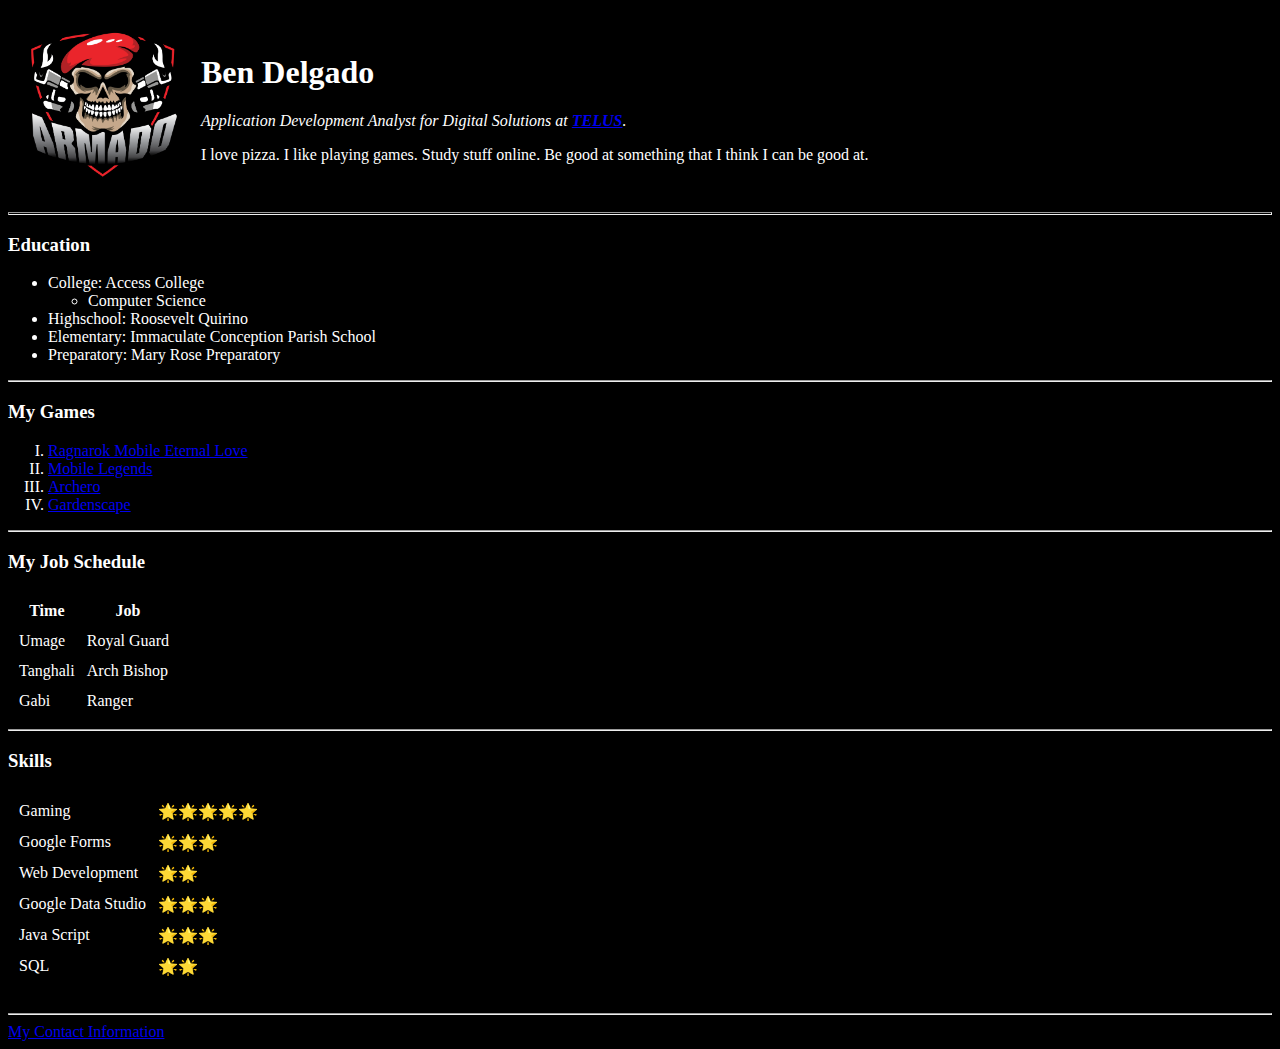
==== index.html @ 71428e97 "Added initial files for the site" ====
<!DOCTYPE html>
<html lang="en" dir="ltr">

<head>
  <meta charset="utf-8">
  <title>Ben's Site</title>
</head>

<body bgcolor="black" text="white">
  <table cellspacing="20">
    <tr>
      <td><img height="150" width="150" src="images/Armado.png" alt="Armado's main emblem"></td>
      <td>
        <h1>Ben Delgado</h1>
        <p><em>Application Development Analyst for Digital Solutions at <a href="https://www.telus.com" target="_blank"><strong>TELUS</strong></a>.</em></p>
        <p>I love pizza. I like playing games. Study stuff online. Be good at something that I think I can be good at.</p>
      </td>
    </tr>
  </table>
  <hr size="3">
  <h3>Education</h3>
  <ul>
    <li>College: Access College</li>
    <ul>
      <li>Computer Science</li>
    </ul>
    <li>Highschool: Roosevelt Quirino</li>
    <li>Elementary: Immaculate Conception Parish School</li>
    <li>Preparatory: Mary Rose Preparatory</li>
  </ul>
  <hr>
  <h3>My Games</h3>
  <ol type="I">
    <li><a href="https://www.ragnaroketernallove.com/" target="_blank">Ragnarok Mobile Eternal Love</a></li>
    <li><a href="https://m.mobilelegends.com/" target="_blank">Mobile Legends</a></li>
    <li><a href="https://play.google.com/store/apps/details?id=com.habby.archero&hl=en_CA" target="_blank">Archero</a></li>
    <li><a href="https://www.playrix.com/gardenscapes/" target="_blank">Gardenscape</a></li>
  </ol>
  <hr>
  <h3>My Job Schedule</h3>
  <table cellspacing="10">
    <thead>
      <th>Time</th>
      <th>Job</th>
    </thead>
    <tbody>
      <tr>
        <td>Umage</td>
        <td>Royal Guard</td>
      </tr>
      <tr>
        <td>Tanghali</td>
        <td>Arch Bishop</td>
      </tr>
      <tr>
        <td>Gabi</td>
        <td>Ranger</td>
      </tr>
    </tbody>
  </table>
  <hr>
  <h3>Skills</h3>
  <table cellspacing="10">
    <tr>
      <td>Gaming</td>
      <td>🌟🌟🌟🌟🌟</td>
    </tr>
    <tr>
      <td>Google Forms</td>
      <td>🌟🌟🌟</td>
    </tr>
    <tr>
      <td>Web Development</td>
      <td>🌟🌟</td>
    </tr>
    <tr>
      <td>Google Data Studio</td>
      <td>🌟🌟🌟</td>
    </tr>
    <tr>
      <td>Java Script</td>
      <td>🌟🌟🌟</td>
    </tr>
    <tr>
      <td>SQL</td>
      <td>🌟🌟</td>
    </tr>
  </table>
  <br>
  <hr>
  <a href="contactme.html">My Contact Information</a>
</body>

</html>
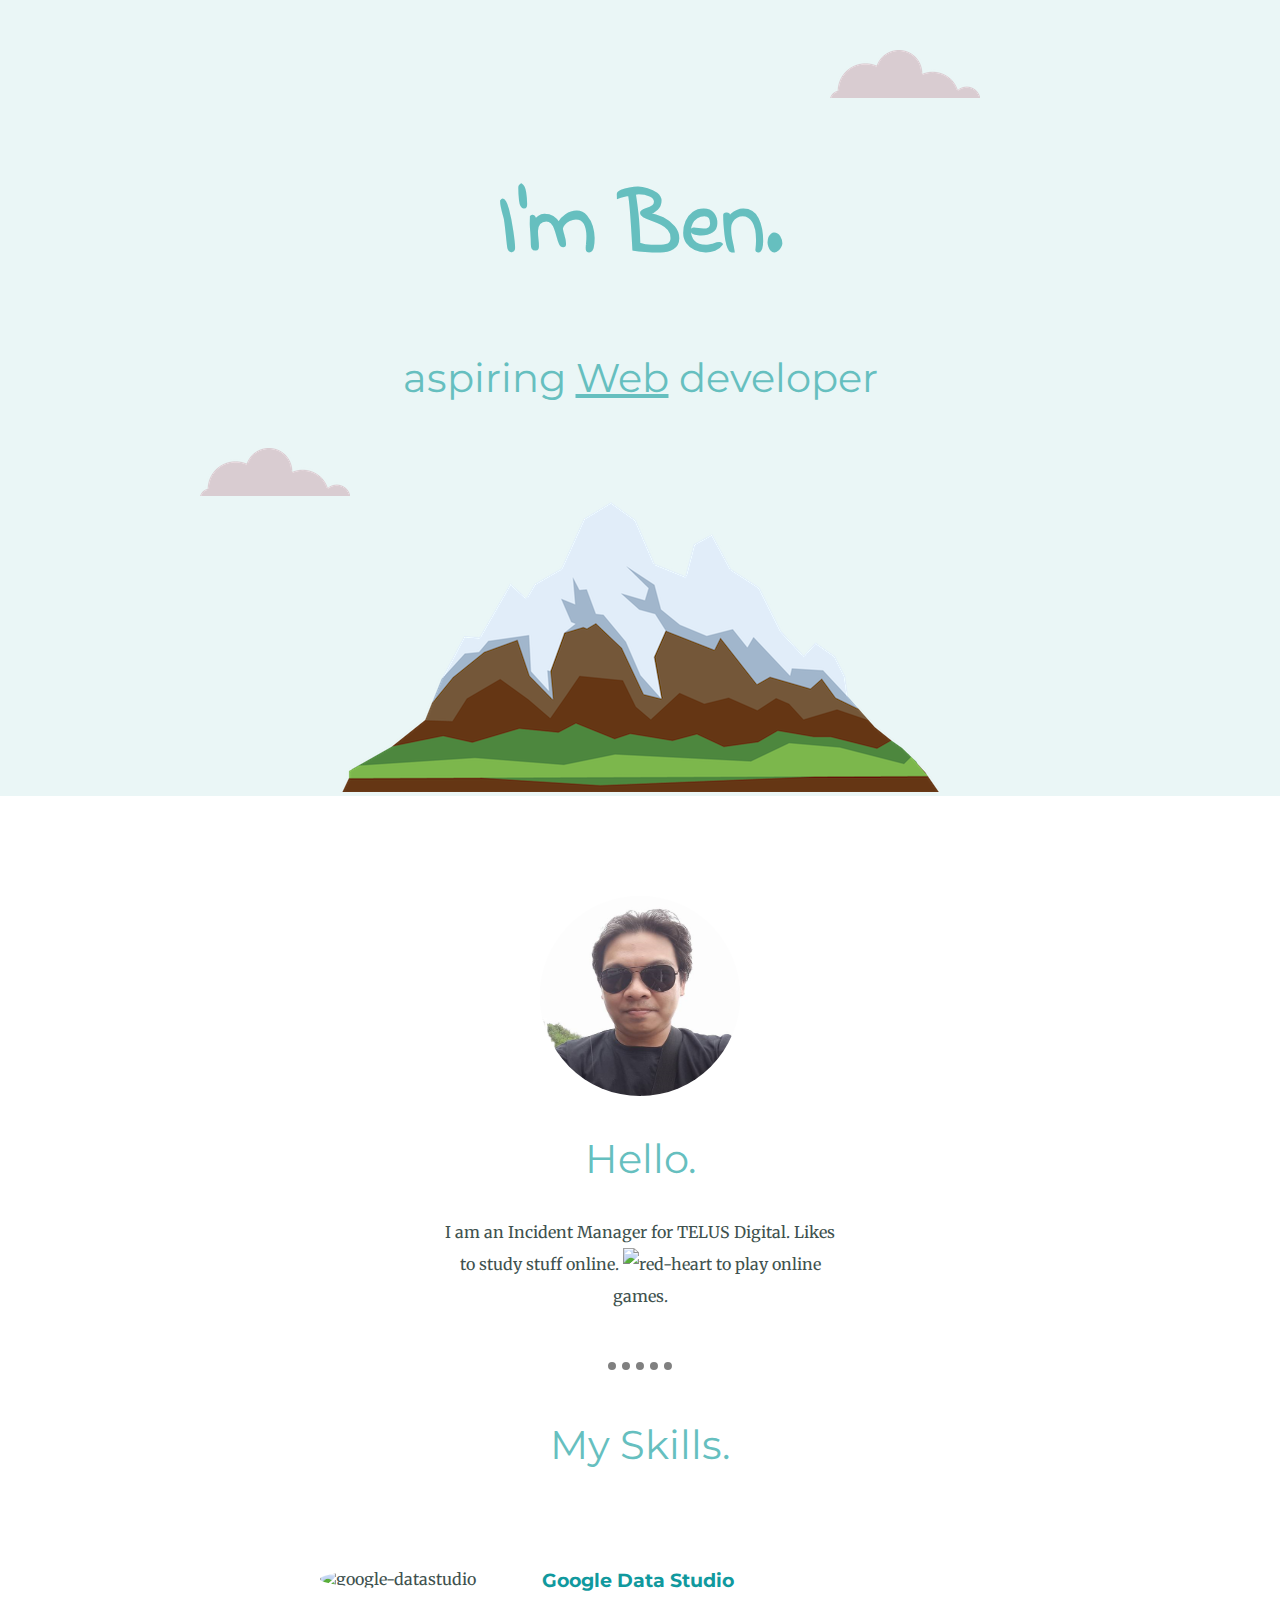
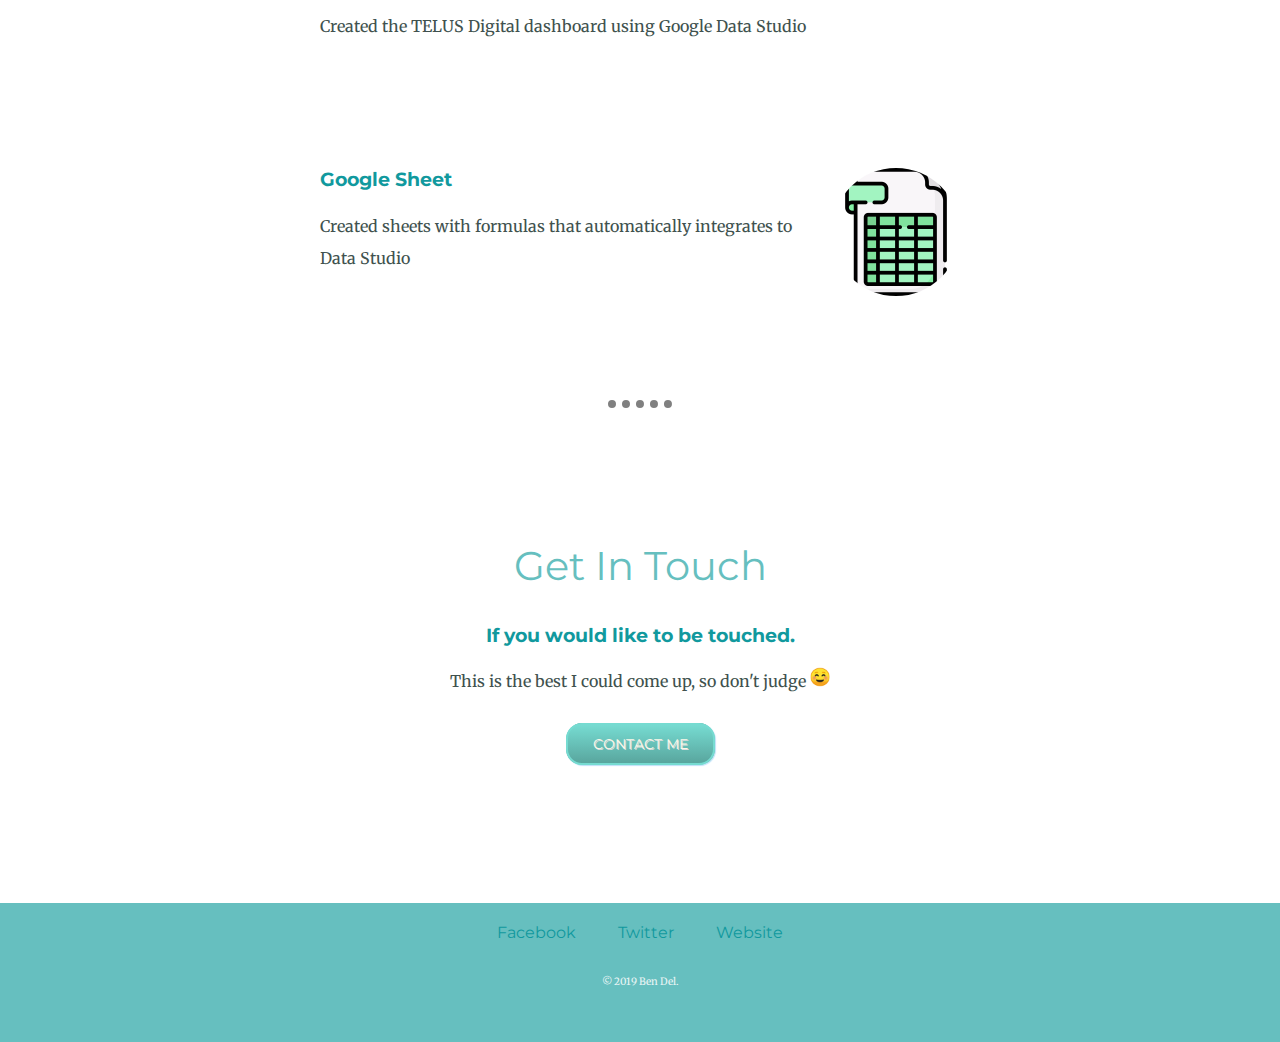
==== commit 6d373d63: "Part 2 of the CV from Angela" ====
--- a/index.html
+++ b/index.html
@@ -1,94 +1,55 @@
 <!DOCTYPE html>
 <html lang="en" dir="ltr">
+  <head>
+    <meta charset="utf-8">
+    <title>Ben Delgado</title>
+    <link rel="stylesheet" type="text/css" href="css/styles.css">
+    <link rel="icon" href="favicon.ico">
+    <link href="https://fonts.googleapis.com/css?family=Indie+Flower|Merriweather|Montserrat&display=swap" rel="stylesheet">
+  </head>
+  <body>
+    <div class="top-container">
+      <img class="top-cloud" src="images/cloud.png" alt="cloud-img">
+      <h1>I'm Ben.</h1>
+      <h2>aspiring <span class="web">Web</span> developer</h2>
+      <img class="bottom-cloud" src="images/cloud.png" alt="cloud-img">
+      <img class="mountain" src="images/mountain.png" alt="mountain-img">
+    </div>
+    <div class="middle-container">
+      <div class="profile">
+        <img class="profile-pic" src="images/Ben1.png" alt="ben-pic">
+        <h2>Hello.</h2>
+        <p class="bio">I am an Incident Manager for TELUS Digital. Likes to study stuff online. <img style="width:15px; height:15px;" src="https://emojipedia-us.s3.dualstack.us-west-1.amazonaws.com/thumbs/160/apple/198/heavy-black-heart_2764.png" alt="red-heart"> to play online games.</p>
+      </div>
+      <hr>
+      <div class="skills">
+        <h2>My Skills.</h2>
+        <div class="skill-row">
+          <img class="skills-pic1" src="https://conversionxl.com/wp-content/uploads/2019/07/google-data-studio-logo.png" alt="google-datastudio">
+          <h3>Google Data Studio</h3>
+          <p>Created the TELUS Digital dashboard using Google Data Studio</p>
+        </div>
+        <div class="skill-row">
+          <img class="skills-pic2" src="images/spreadsheet.png" alt="spreadsheet">
+          <h3>Google Sheet</h3>
+          <p>Created sheets with formulas that automatically integrates to Data Studio</p>
+        </div>
+      </div>
+      <hr>
+      <div class="contact-me">
+        <h2>Get In Touch</h2>
+        <h3>If you would like to be touched.</h3>
+        <p style="padding-bottom: 20px;">This is the best I could come up, so don't judge <img style="width: 20px;" src="images/smiley.png" alt="smiley"> </p>
+        <a class="btn" href="mailto:benigno.delgado@telus.com">CONTACT ME</a>
+      </div>
+    </div>
 
-<head>
-  <meta charset="utf-8">
-  <title>Ben's Site</title>
-</head>
 
-<body bgcolor="black" text="white">
-  <table cellspacing="20">
-    <tr>
-      <td><img height="150" width="150" src="images/Armado.png" alt="Armado's main emblem"></td>
-      <td>
-        <h1>Ben Delgado</h1>
-        <p><em>Application Development Analyst for Digital Solutions at <a href="https://www.telus.com" target="_blank"><strong>TELUS</strong></a>.</em></p>
-        <p>I love pizza. I like playing games. Study stuff online. Be good at something that I think I can be good at.</p>
-      </td>
-    </tr>
-  </table>
-  <hr size="3">
-  <h3>Education</h3>
-  <ul>
-    <li>College: Access College</li>
-    <ul>
-      <li>Computer Science</li>
-    </ul>
-    <li>Highschool: Roosevelt Quirino</li>
-    <li>Elementary: Immaculate Conception Parish School</li>
-    <li>Preparatory: Mary Rose Preparatory</li>
-  </ul>
-  <hr>
-  <h3>My Games</h3>
-  <ol type="I">
-    <li><a href="https://www.ragnaroketernallove.com/" target="_blank">Ragnarok Mobile Eternal Love</a></li>
-    <li><a href="https://m.mobilelegends.com/" target="_blank">Mobile Legends</a></li>
-    <li><a href="https://play.google.com/store/apps/details?id=com.habby.archero&hl=en_CA" target="_blank">Archero</a></li>
-    <li><a href="https://www.playrix.com/gardenscapes/" target="_blank">Gardenscape</a></li>
-  </ol>
-  <hr>
-  <h3>My Job Schedule</h3>
-  <table cellspacing="10">
-    <thead>
-      <th>Time</th>
-      <th>Job</th>
-    </thead>
-    <tbody>
-      <tr>
-        <td>Umage</td>
-        <td>Royal Guard</td>
-      </tr>
-      <tr>
-        <td>Tanghali</td>
-        <td>Arch Bishop</td>
-      </tr>
-      <tr>
-        <td>Gabi</td>
-        <td>Ranger</td>
-      </tr>
-    </tbody>
-  </table>
-  <hr>
-  <h3>Skills</h3>
-  <table cellspacing="10">
-    <tr>
-      <td>Gaming</td>
-      <td>🌟🌟🌟🌟🌟</td>
-    </tr>
-    <tr>
-      <td>Google Forms</td>
-      <td>🌟🌟🌟</td>
-    </tr>
-    <tr>
-      <td>Web Development</td>
-      <td>🌟🌟</td>
-    </tr>
-    <tr>
-      <td>Google Data Studio</td>
-      <td>🌟🌟🌟</td>
-    </tr>
-    <tr>
-      <td>Java Script</td>
-      <td>🌟🌟🌟</td>
-    </tr>
-    <tr>
-      <td>SQL</td>
-      <td>🌟🌟</td>
-    </tr>
-  </table>
-  <br>
-  <hr>
-  <a href="contactme.html">My Contact Information</a>
-</body>
-
+    <div class="bottom-container">
+      <a class="footer-link" href="https://www.facebook.com/benigno.delgado">Facebook</a>
+      <a class="footer-link" href="https://twitter.com/">Twitter</a>
+      <a class="footer-link" href="https://www.appbrewery.co/">Website</a>
+      <p style="color: #EAF6F6; padding:20px 0;">© 2019 Ben Del.</p>
+    </div>
+  </body>
 </html>
--- a/css/styles.css
+++ b/css/styles.css
@@ -0,0 +1,134 @@
+a {
+  color: #11999E;
+  font-family: 'Montserrat', sans-serif;
+  margin: 10px 20px;
+  text-decoration: none;
+  font-size: 1rem;
+}
+
+a:hover {
+  color: #EAF6F6;
+}
+body {
+  margin: 0;
+  text-align: center;
+  font-family: 'Merriweather', serif;
+  color: #40514E;
+}
+
+h1 {
+  color: #66BFBF;
+  font-size: 5.625rem;
+  font-family: 'Indie Flower', cursive;
+  line-height: 2;
+  margin: 50px auto 0 auto;
+
+}
+h2 {
+  color: #66BFBF;
+  font-family: 'Montserrat', sans-serif;
+  font-size: 2.5rem;
+  font-weight: normal;
+}
+h3 {
+  color: #11999E;
+  font-family: 'Montserrat', sans-serif;
+}
+
+hr {
+  border-style: dotted none none none;
+  border-width: 8px;
+  border-color: gray;
+  width: 5%;
+  margin-top: 50px;
+  margin-bottom: 50px;
+}
+p {
+  line-height: 2;
+}
+.bio {
+  margin: auto;
+  width: 400px;
+}
+.web {
+  text-decoration: underline;
+}
+.top-container {
+  background-color: #EAF6F6;
+  position: relative;
+  padding-top: 90px;
+}
+
+.middle-container {
+  margin: 100px 0px;
+}
+.bottom-container {
+  background-color: #66BFBF;
+  font-size: 10px;
+  padding: 20px;
+}
+.top-cloud {
+  position: absolute;
+  right: 300px;
+  top: 50px;
+}
+.bottom-cloud {
+  position: absolute;
+  left: 200px;
+  bottom: 300px
+}
+.profile-pic {
+  height: 200px;
+  width: 200px;
+  border-radius: 100%;
+}
+.skills-pic1 {
+  width: 30%;
+  border-radius: 100%;
+  float: left;
+  margin-right: 30px;
+}
+
+.skills-pic2 {
+  width: 20%;
+  border-radius: 100%;
+  float: right;
+  margin-left: 30px;
+}
+
+.skill-row {
+  margin: 100px auto 100px auto;
+  width: 50%;
+  text-align: left;
+  padding-bottom: 10px;
+}
+
+
+.contact-me {
+  padding: 50px;
+}
+.btn {
+  font-family: 'Montserrat', sans-serif;
+  color: #FCF9EA !important;
+  font-size: 14px;
+  text-shadow: 1px 1px 0px #DEDEDE;
+  box-shadow: 1px 1px 1px #BEE2F9;
+  padding: 10px 25px;
+  -moz-border-radius: 16px;
+  -webkit-border-radius: 16px;
+  border-radius: 16px;
+  border: 2px solid #76DBD1;
+  background: #76DBD1;
+  background: linear-gradient(top,  #76DBD1,  #59A69E);
+  background: -ms-linear-gradient(top,  #76DBD1,  #59A69E);
+  background: -webkit-gradient(linear, left top, left bottom, from(#76DBD1), to(#59A69E));
+  background: -moz-linear-gradient(top,  #76DBD1,  #59A69E);
+}
+.btn:hover {
+  color: #14396A !important;
+  background: #468CCF;
+  background: linear-gradient(top,  #468CCF,  #63B8EE);
+  background: -ms-linear-gradient(top,  #468CCF,  #63B8EE);
+  background: -webkit-gradient(linear, left top, left bottom, from(#468CCF), to(#63B8EE));
+  background: -moz-linear-gradient(top,  #468CCF,  #63B8EE);
+}
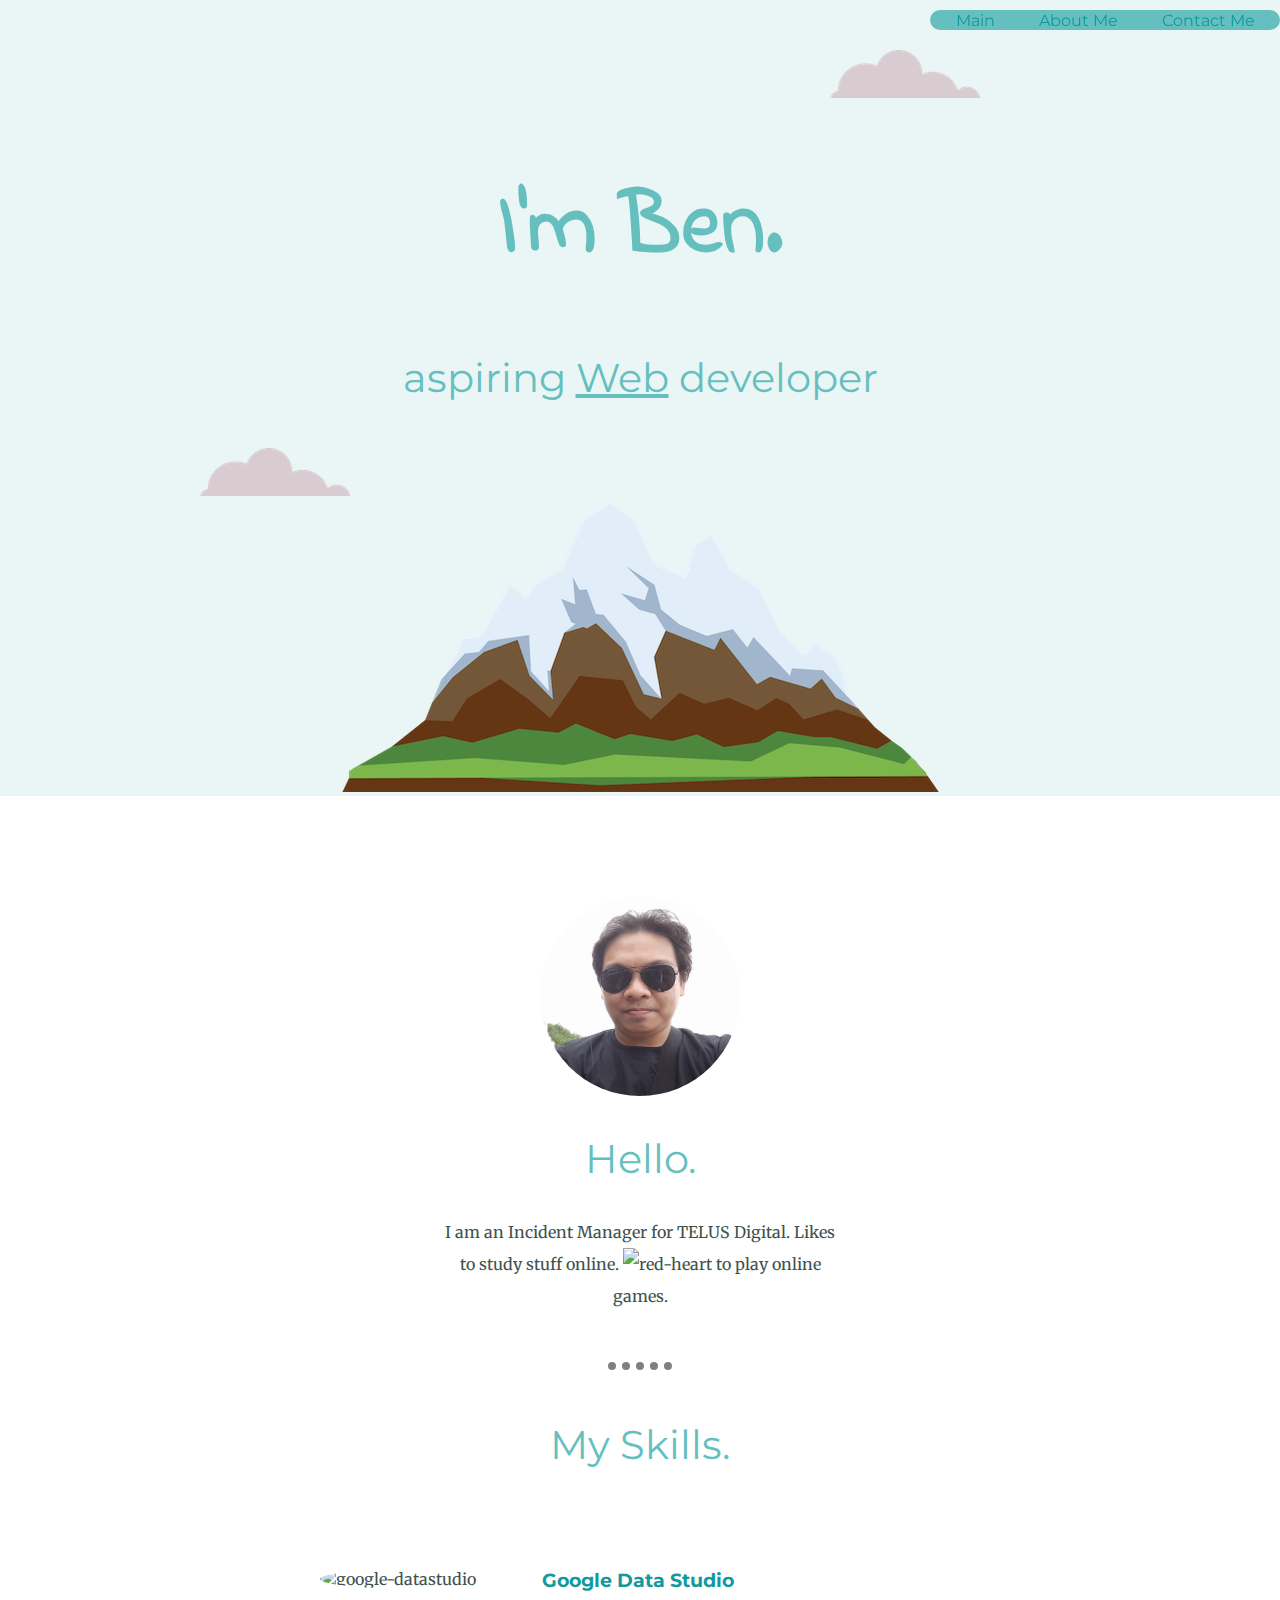
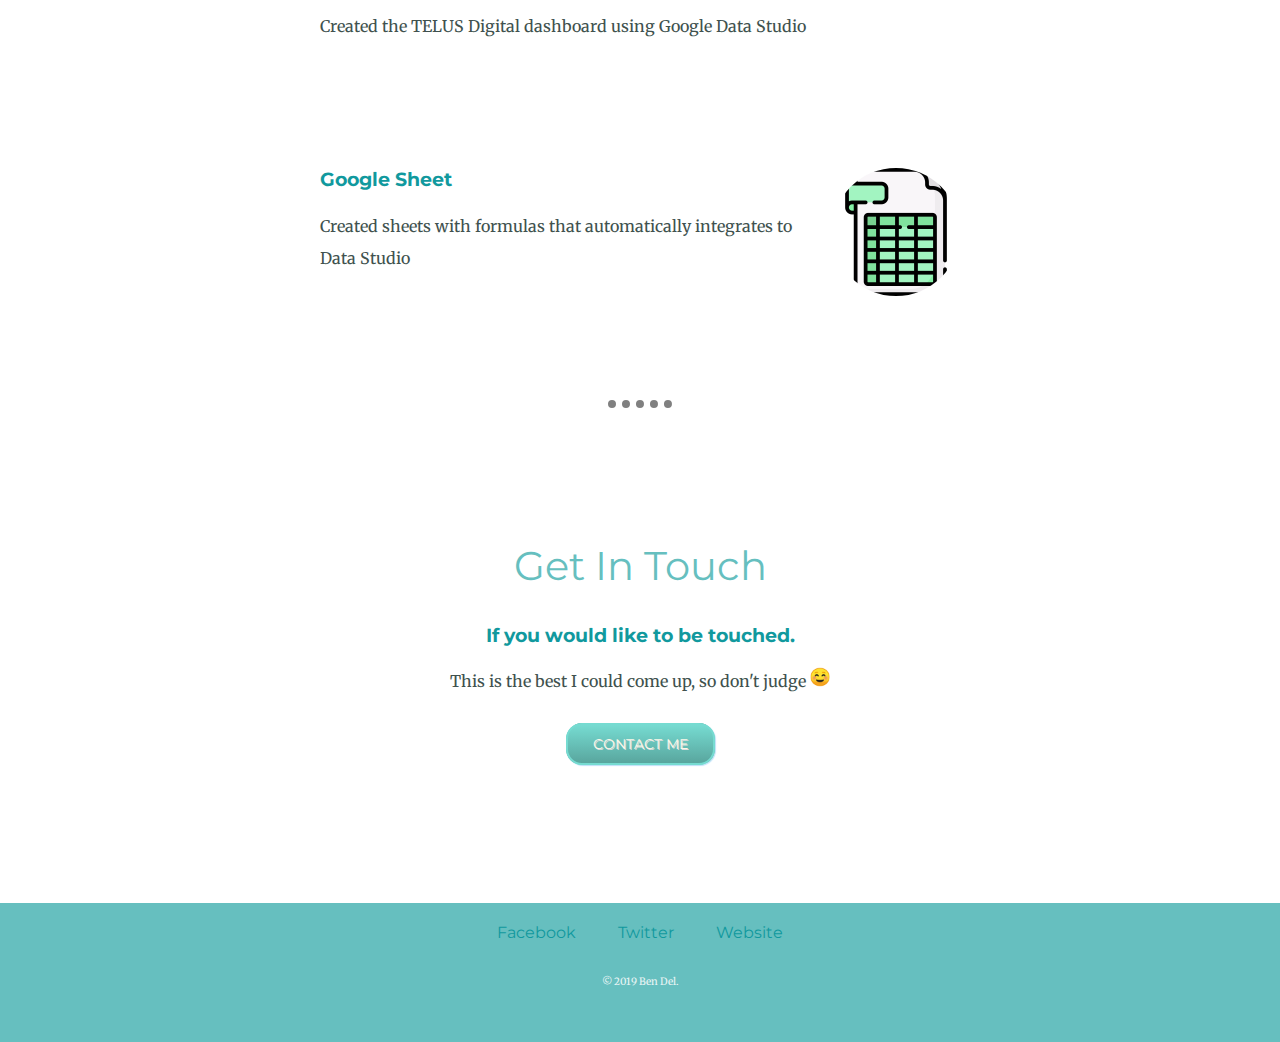
==== commit e377d728: "Fixed nav bar to display across top and bot cont" ====
--- a/index.html
+++ b/index.html
@@ -8,14 +8,21 @@
     <link href="https://fonts.googleapis.com/css?family=Indie+Flower|Merriweather|Montserrat&display=swap" rel="stylesheet">
   </head>
   <body>
-    <div class="top-container">
+      <div class="top-container" id="top">
+        <div class="navbar">
+          <ul>
+            <li><a href="#top">Main</a></li>
+            <li><a href="#mid">About Me</a></li>
+            <li><a href="#bottom">Contact Me</a></li>
+          </ul>
+        </div>
       <img class="top-cloud" src="images/cloud.png" alt="cloud-img">
       <h1>I'm Ben.</h1>
       <h2>aspiring <span class="web">Web</span> developer</h2>
       <img class="bottom-cloud" src="images/cloud.png" alt="cloud-img">
       <img class="mountain" src="images/mountain.png" alt="mountain-img">
     </div>
-    <div class="middle-container">
+    <div class="middle-container" id="mid">
       <div class="profile">
         <img class="profile-pic" src="images/Ben1.png" alt="ben-pic">
         <h2>Hello.</h2>
@@ -45,7 +52,7 @@
     </div>
 
 
-    <div class="bottom-container">
+    <div class="bottom-container" id="bottom">
       <a class="footer-link" href="https://www.facebook.com/benigno.delgado">Facebook</a>
       <a class="footer-link" href="https://twitter.com/">Twitter</a>
       <a class="footer-link" href="https://www.appbrewery.co/">Website</a>
--- a/css/styles.css
+++ b/css/styles.css
@@ -43,6 +43,17 @@
   margin-top: 50px;
   margin-bottom: 50px;
 }
+
+li {
+  display: inline;
+}
+
+ul {
+  padding: 0;
+  width: 350px;
+  margin: 0;
+}
+
 p {
   line-height: 2;
 }
@@ -60,7 +71,7 @@
 }
 
 .middle-container {
-  margin: 100px 0px;
+  margin: 100px 0;
 }
 .bottom-container {
   background-color: #66BFBF;
@@ -111,7 +122,7 @@
   font-family: 'Montserrat', sans-serif;
   color: #FCF9EA !important;
   font-size: 14px;
-  text-shadow: 1px 1px 0px #DEDEDE;
+  text-shadow: 1px 1px 0 #DEDEDE;
   box-shadow: 1px 1px 1px #BEE2F9;
   padding: 10px 25px;
   -moz-border-radius: 16px;
@@ -132,3 +143,11 @@
   background: -webkit-gradient(linear, left top, left bottom, from(#468CCF), to(#63B8EE));
   background: -moz-linear-gradient(top,  #468CCF,  #63B8EE);
 }
+
+.navbar {
+  position: fixed;
+  top: 10px;
+  right: 0;
+  border-radius: 16px;
+  background-color: #66BFBF;
+}
